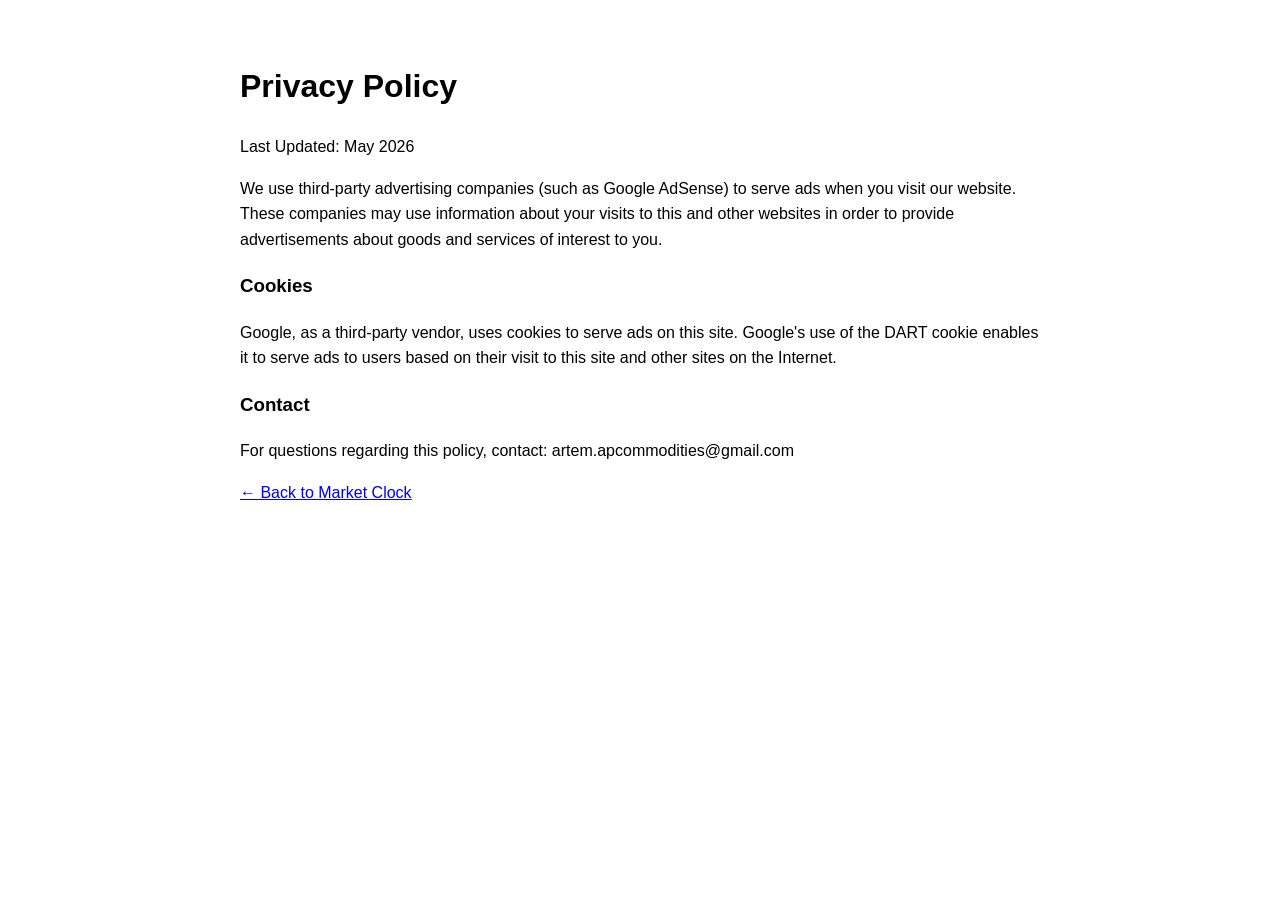
==== privacy.html @ 3074093b "Create privacy.html" ====
<!DOCTYPE html>
<html lang="en">
<head>
    <meta charset="UTF-8">
    <title>Privacy Policy - Stock Market Hours</title>
    <style>body { font-family: sans-serif; line-height: 1.6; padding: 40px; max-width: 800px; margin: auto; }</style>
</head>
<body>
    <h1>Privacy Policy</h1>
    <p>Last Updated: May 2026</p>
    <p>We use third-party advertising companies (such as Google AdSense) to serve ads when you visit our website. These companies may use information about your visits to this and other websites in order to provide advertisements about goods and services of interest to you.</p>
    <h3>Cookies</h3>
    <p>Google, as a third-party vendor, uses cookies to serve ads on this site. Google's use of the DART cookie enables it to serve ads to users based on their visit to this site and other sites on the Internet.</p>
    <h3>Contact</h3>
    <p>For questions regarding this policy, contact: artem.apcommodities@gmail.com</p>
    <a href="index.html">← Back to Market Clock</a>
</body>
</html>
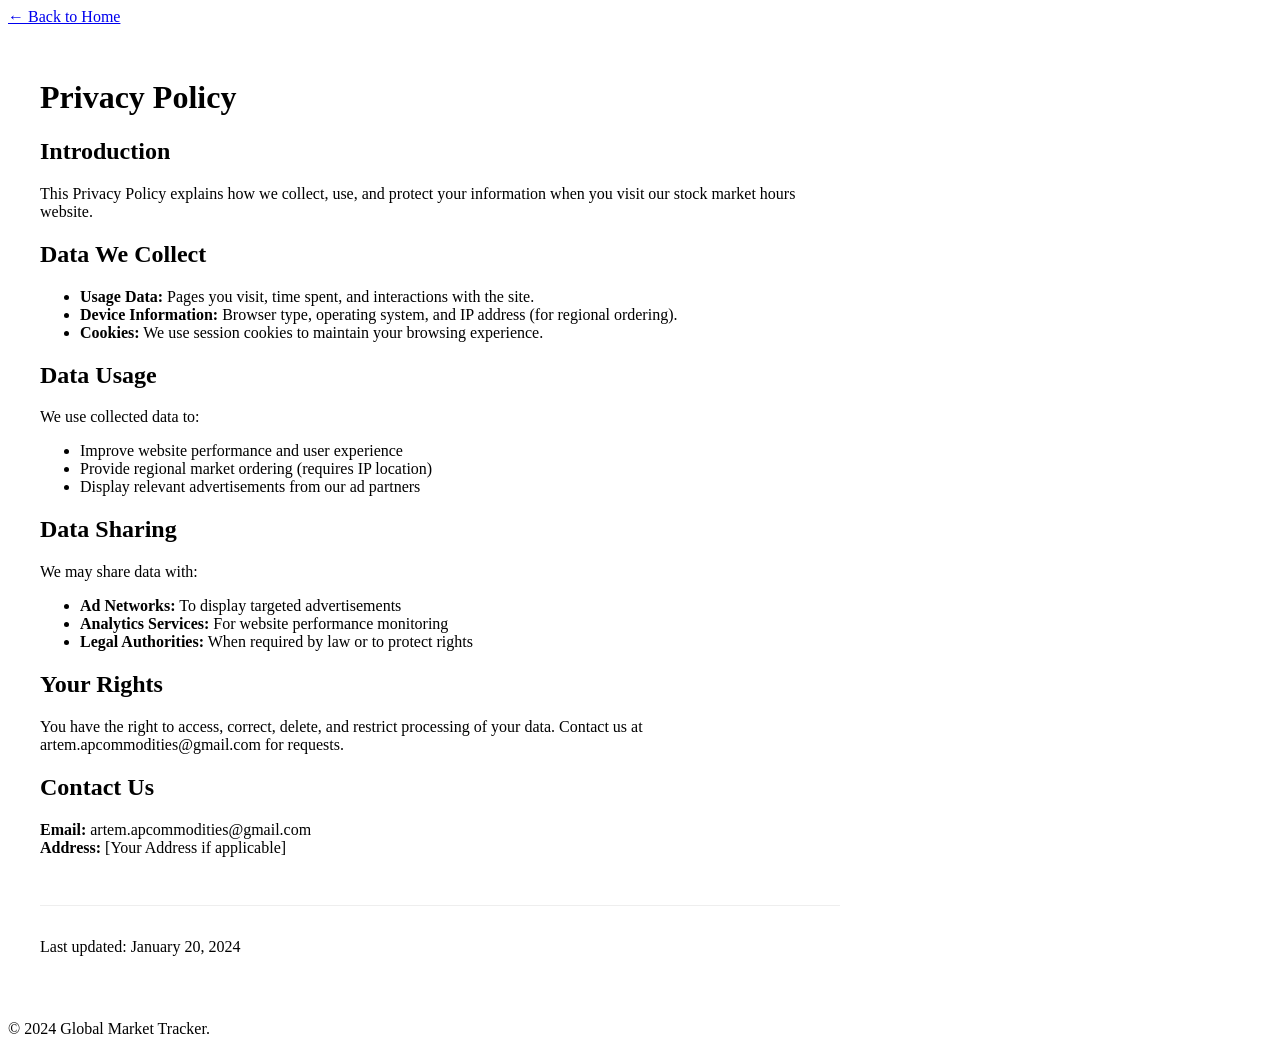
==== commit 5a5a4064: "Update privacy.html" ====
--- a/privacy.html
+++ b/privacy.html
@@ -2,17 +2,73 @@
 <html lang="en">
 <head>
     <meta charset="UTF-8">
+    <meta name="viewport" content="width=device-width, initial-scale=1.0">
     <title>Privacy Policy - Stock Market Hours</title>
-    <style>body { font-family: sans-serif; line-height: 1.6; padding: 40px; max-width: 800px; margin: auto; }</style>
+    <link rel="stylesheet" href="../css/styles.css">
 </head>
 <body>
-    <h1>Privacy Policy</h1>
-    <p>Last Updated: May 2026</p>
-    <p>We use third-party advertising companies (such as Google AdSense) to serve ads when you visit our website. These companies may use information about your visits to this and other websites in order to provide advertisements about goods and services of interest to you.</p>
-    <h3>Cookies</h3>
-    <p>Google, as a third-party vendor, uses cookies to serve ads on this site. Google's use of the DART cookie enables it to serve ads to users based on their visit to this site and other sites on the Internet.</p>
-    <h3>Contact</h3>
-    <p>For questions regarding this policy, contact: artem.apcommodities@gmail.com</p>
-    <a href="index.html">← Back to Market Clock</a>
+    <!-- Breadcrumb for navigation -->
+    <nav aria-label="Breadcrumb">
+        <a href="/">&larr; Back to Home</a>
+    </nav>
+
+    <div class="legal-page container" style="max-width: 800px; padding: 2rem;">
+        <h1>Privacy Policy</h1>
+        
+        <section>
+            <h2>Introduction</h2>
+            <p>This Privacy Policy explains how we collect, use, and protect your information when you visit our stock market hours website.</p>
+        </section>
+
+        <section>
+            <h2>Data We Collect</h2>
+            <ul>
+                <li><strong>Usage Data:</strong> Pages you visit, time spent, and interactions with the site.</li>
+                <li><strong>Device Information:</strong> Browser type, operating system, and IP address (for regional ordering).</li>
+                <li><strong>Cookies:</strong> We use session cookies to maintain your browsing experience.</li>
+            </ul>
+        </section>
+
+        <section>
+            <h2>Data Usage</h2>
+            <p>We use collected data to:</p>
+            <ul>
+                <li>Improve website performance and user experience</li>
+                <li>Provide regional market ordering (requires IP location)</li>
+                <li>Display relevant advertisements from our ad partners</li>
+            </ul>
+        </section>
+
+        <section>
+            <h2>Data Sharing</h2>
+            <p>We may share data with:</p>
+            <ul>
+                <li><strong>Ad Networks:</strong> To display targeted advertisements</li>
+                <li><strong>Analytics Services:</strong> For website performance monitoring</li>
+                <li><strong>Legal Authorities:</strong> When required by law or to protect rights</li>
+            </ul>
+        </section>
+
+        <section>
+            <h2>Your Rights</h2>
+            <p>You have the right to access, correct, delete, and restrict processing of your data. Contact us at artem.apcommodities@gmail.com for requests.</p>
+        </section>
+
+        <section>
+            <h2>Contact Us</h2>
+            <p><strong>Email:</strong> artem.apcommodities@gmail.com<br>
+            <strong>Address:</strong> [Your Address if applicable]</p>
+        </section>
+
+        <div style="margin-top: 3rem; padding-top: 1rem; border-top: 1px solid #eee;">
+            <p>Last updated: January 20, 2024</p>
+        </div>
+    </div>
+
+    <footer class="site-footer">
+        <div class="footer-content">
+            <p>&copy; 2024 Global Market Tracker.</p>
+        </div>
+    </footer>
 </body>
 </html>
